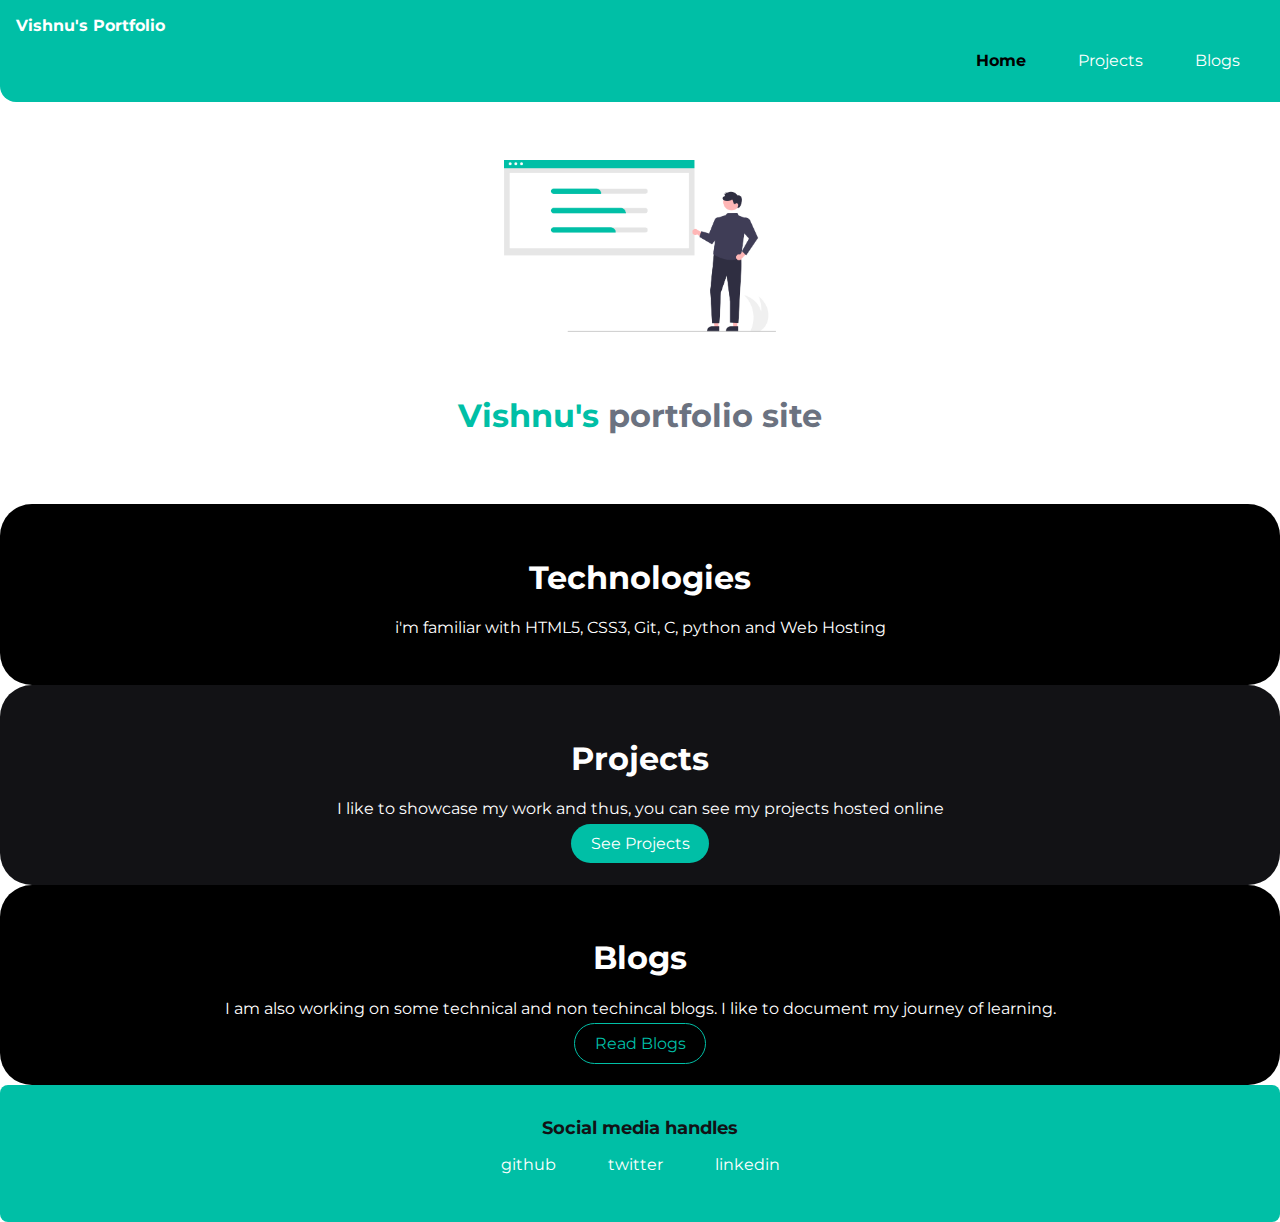
==== index.html @ a8a16262 "Style" ====
<!DOCTYPE html>
<html lang="en">

<head>
    <meta charset="UTF-8">
    <meta http-equiv="X-UA-Compatible" content="IE=edge">
    <meta name="viewport" content="width=device-width, initial-scale=1.0">
    <title>Vishnu-portfolio</title>
    <link href="styles.css" rel="stylesheet">
</head>

<body style="background-color:white">

    <!-- naviagation-bar -->
    <nav class="navigation container">
        <div class="nav-brand"><strong>Vishnu's Portfolio</strong></div>
        <ul class="list-nonbullet navpills">
            <li class="list-inline">
                <a class="link link-active" href="index.html">Home</a>
            </li>
            <li class="list-inline">
                <a class="link" href="projects.html">Projects</a>
            </li>
            <li class="list-inline">
                <a class="link" href="blog.html">Blogs</a>
            </li>
        </ul>
    </nav>
    <!-- header section -->
    <header class="main-head">
            <img class="head-image" src="images/header.png"/>
            <h1 class="head-text"><span class="head-text-highlight">Vishnu's</span> portfolio site</h1>
            </header>
            <section style="background-color:#000000" class="section ow">
                <div class="container center-container">
                    <h1 style="color: white" >Technologies</h1>
                    <p style="color: white" >i'm familiar with HTML5, CSS3, Git, C, python and Web Hosting
                    </p>
                </div>
             
            </section>
            <section style="background-color:#121215" "color: white" class="section ow">
                <div class="container center-container">
                    <h1 style="color: white">Projects</h1>
                <p style="color: white" >I like to showcase my work and thus, you can see my projects hosted online</p>
                </div>
                <a class="link-primary link" href="projects.html">See Projects
                </a> 
            </section>
            <section style="background-color:#000000" class="section ow">
                <div class="container center-container">
                    <h1 style="color: white" >Blogs</h1>
                    <p style="color: white" >I am also working on some technical and non techincal blogs. I like to document my journey of learning.</p>
                </div>
                <a class="link-secondary link" href="blog.html">Read Blogs</a>
            </section>
            <footer class="footer">
                <div style="color:#121215" class="footer-header">Social media handles</div>
            <ul class="list-nonbullet">
                <li class="list-inline"> <a class="link" href="https://github.com/vishnu-chandran">github</a></li>
                <li class="list-inline"><a class="link" href="/">twitter</a></li>
                <li class="list-inline"><a class="link" href="https://bit.ly/3eqM8Mo">linkedin</a></li>
            </ul>
            </footer>
            
</body>

</html>
---- styles.css ----
@import url('https://fonts.googleapis.com/css2?family=Montserrat:wght@500&display=swap');
:root {
    --primary-color:#00BFA6;
    --secondary-color:#6B7280;
    --off-white-color:#F3F4F6;
}
body{
    font-family: 'Montserrat','sans-serif';
    margin: 0px 
/*     max-width: 95%;
    width: 100%; */
     
}
.margin-md {
    margin: 2rem;
}
.container {
    padding-left: 0rem 1rem;
}
.center-container{
  max-width: 900px;
  width: 100%;
  margin: auto;

}
.link{
    box-sizing: border-box;
    padding: 0.5rem 1rem; 
    text-decoration: none;
}
.link-primary{
    max-width: 140px;
    padding: 0.6rem 1.2rem;
    background-color: var(--primary-color);
    color: #fff;
    margin: 1rem auto;
    border-radius: 2rem;
}
.link-secondary {
    max-width: 140px;
    margin: 1rem;
    padding: 0.6rem 1.2rem;
    border-radius: 2rem;
    border: 1px solid var(--primary-color);
    color: var(--primary-color);
}
hr{
    margin:2rem 0rem ;
}
.list-nonbullet{
    list-style:none;
}
.list-inline{
    display: inline;
    padding: 0rem 0.5rem;
}
.navigation {
    background-color:var(--primary-color);
    color: white;
    padding: 1rem;
    border-bottom-left-radius: 1rem;
}
.navigation .link{
    color:white
}
.navigation .navpills{
   text-align: right;
/*   margin: 0.6rem 1rem; */
}
.navigation .navbrand{
    font-weight:bold;
}
.navigation .link-active{
    font-weight: bold;
    color: black;
}
.main-head{
    padding:2rem;
}
.main-head .head-image{
    max-width:350px;
    margin:auto;
    display: block;
}
.main-head .head-text
{
    text-align: center;
    padding: 1rem;
    color: var(--secondary-color)
}
.main-head .head-text .head-text-highlight{
    color: var(--primary-color)
}
.section{
    padding:2rem;
    border-radius: 2rem;
    text-align:center
    
}
.section h1{
    text-align:center ;
}
.ow{
    background-color: var(--off-white-color); 
    
}
.footer{
    background-color: var(--primary-color);
    padding: 2rem 1rem;
    text-align: center;
    color:white;
    border-radius: 0.5rem;
}
.footer .link{
color: white;
}
.footer ul{
    padding-inline-start: 0px;
}
.footer .footer-header{
font-weight: bold;
    font-size: large;
Color:#121215;}
.showcase-blog {
        padding-bottom: 6rem;
      }
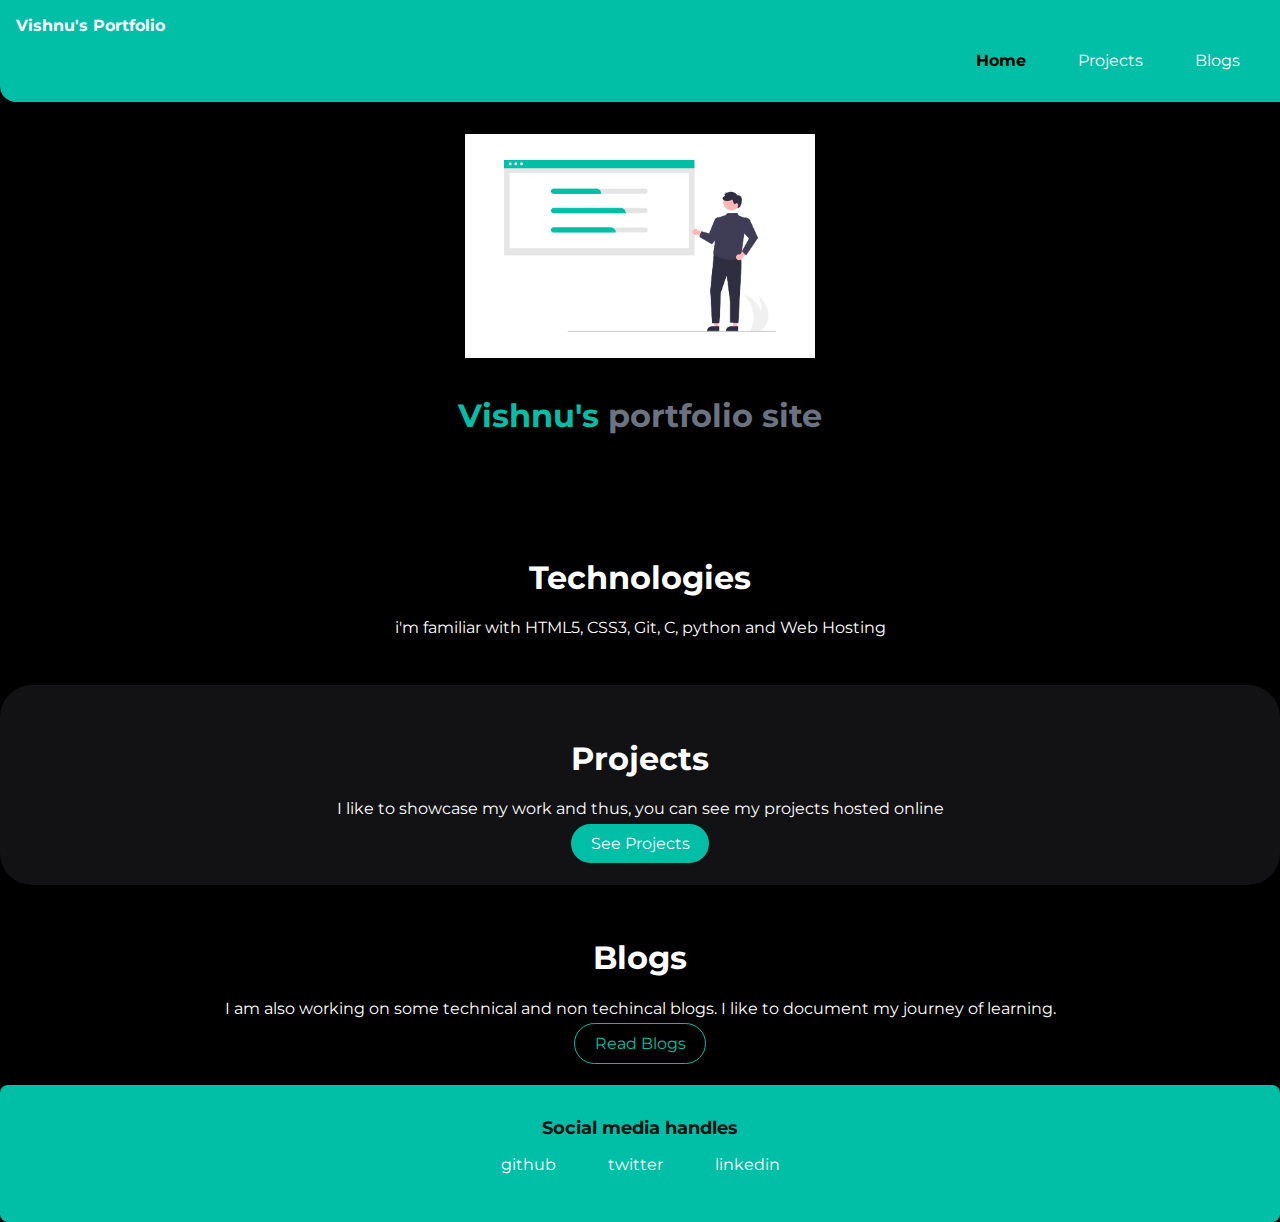
==== commit 31d21b07: "Style" ====
--- a/index.html
+++ b/index.html
@@ -9,7 +9,7 @@
     <link href="styles.css" rel="stylesheet">
 </head>
 
-<body style="background-color:white">
+<body style="background-color:black">
 
     <!-- naviagation-bar -->
     <nav class="navigation container">
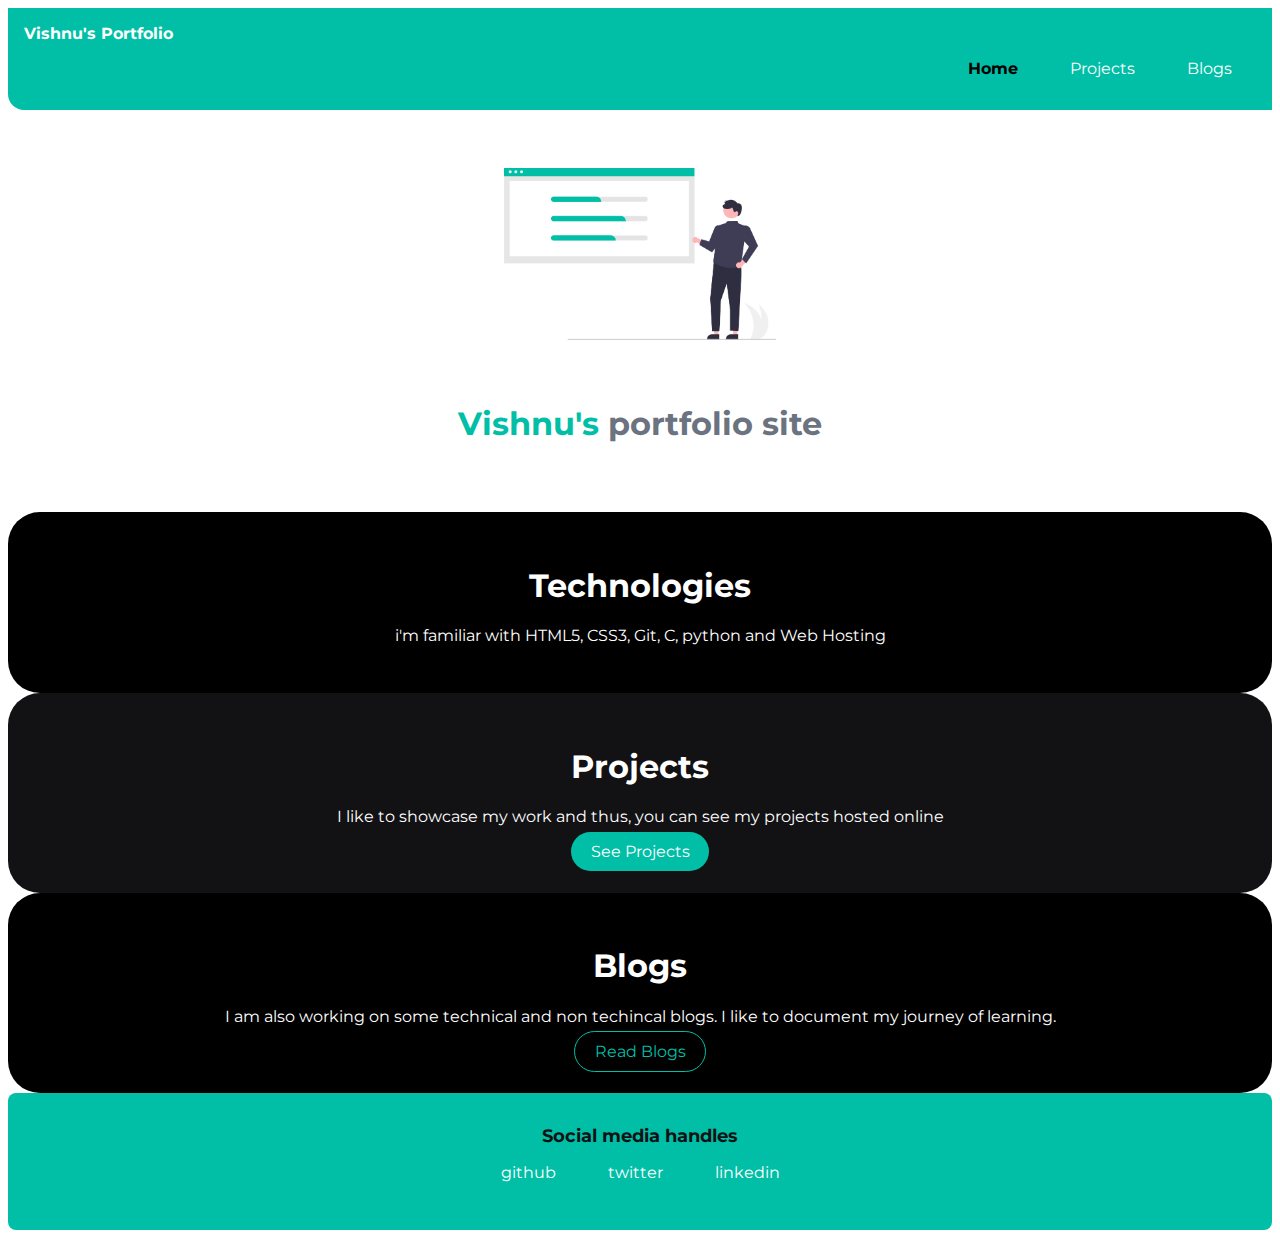
==== commit 6e373ea3: "Style: bg color" ====
--- a/index.html
+++ b/index.html
@@ -9,7 +9,7 @@
     <link href="styles.css" rel="stylesheet">
 </head>
 
-<body style="background-color:black">
+<body>
 
     <!-- naviagation-bar -->
     <nav class="navigation container">
--- a/styles.css
+++ b/styles.css
@@ -9,7 +9,7 @@
     margin: 0px 
 /*     max-width: 95%;
     width: 100%; */
-     
+     background-color:black 
 }
 .margin-md {
     margin: 2rem;
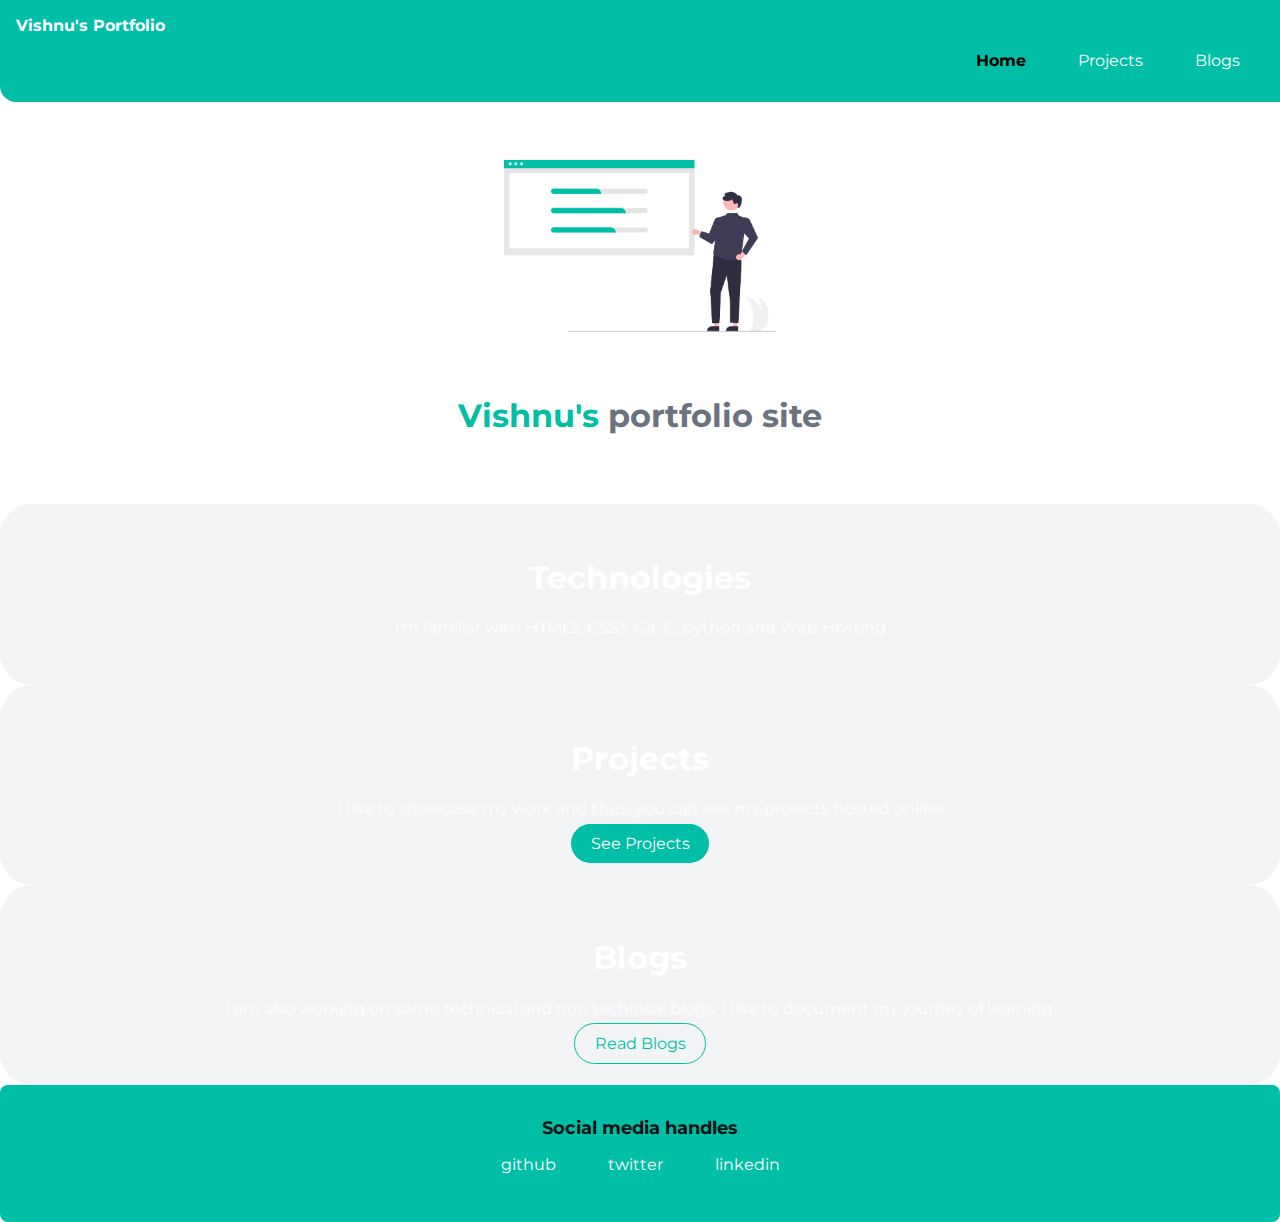
==== commit 96d34db2: "style: update colors of bg" ====
--- a/index.html
+++ b/index.html
@@ -31,7 +31,7 @@
             <img class="head-image" src="images/header.png"/>
             <h1 class="head-text"><span class="head-text-highlight">Vishnu's</span> portfolio site</h1>
             </header>
-            <section style="background-color:#000000" class="section ow">
+            <section class="section ow">
                 <div class="container center-container">
                     <h1 style="color: white" >Technologies</h1>
                     <p style="color: white" >i'm familiar with HTML5, CSS3, Git, C, python and Web Hosting
@@ -39,7 +39,7 @@
                 </div>
              
             </section>
-            <section style="background-color:#121215" "color: white" class="section ow">
+            <section class="section ow">
                 <div class="container center-container">
                     <h1 style="color: white">Projects</h1>
                 <p style="color: white" >I like to showcase my work and thus, you can see my projects hosted online</p>
@@ -47,7 +47,7 @@
                 <a class="link-primary link" href="projects.html">See Projects
                 </a> 
             </section>
-            <section style="background-color:#000000" class="section ow">
+            <section  class="section ow">
                 <div class="container center-container">
                     <h1 style="color: white" >Blogs</h1>
                     <p style="color: white" >I am also working on some technical and non techincal blogs. I like to document my journey of learning.</p>
--- a/styles.css
+++ b/styles.css
@@ -9,7 +9,7 @@
     margin: 0px 
 /*     max-width: 95%;
     width: 100%; */
-     background-color:black 
+    
 }
 .margin-md {
     margin: 2rem;
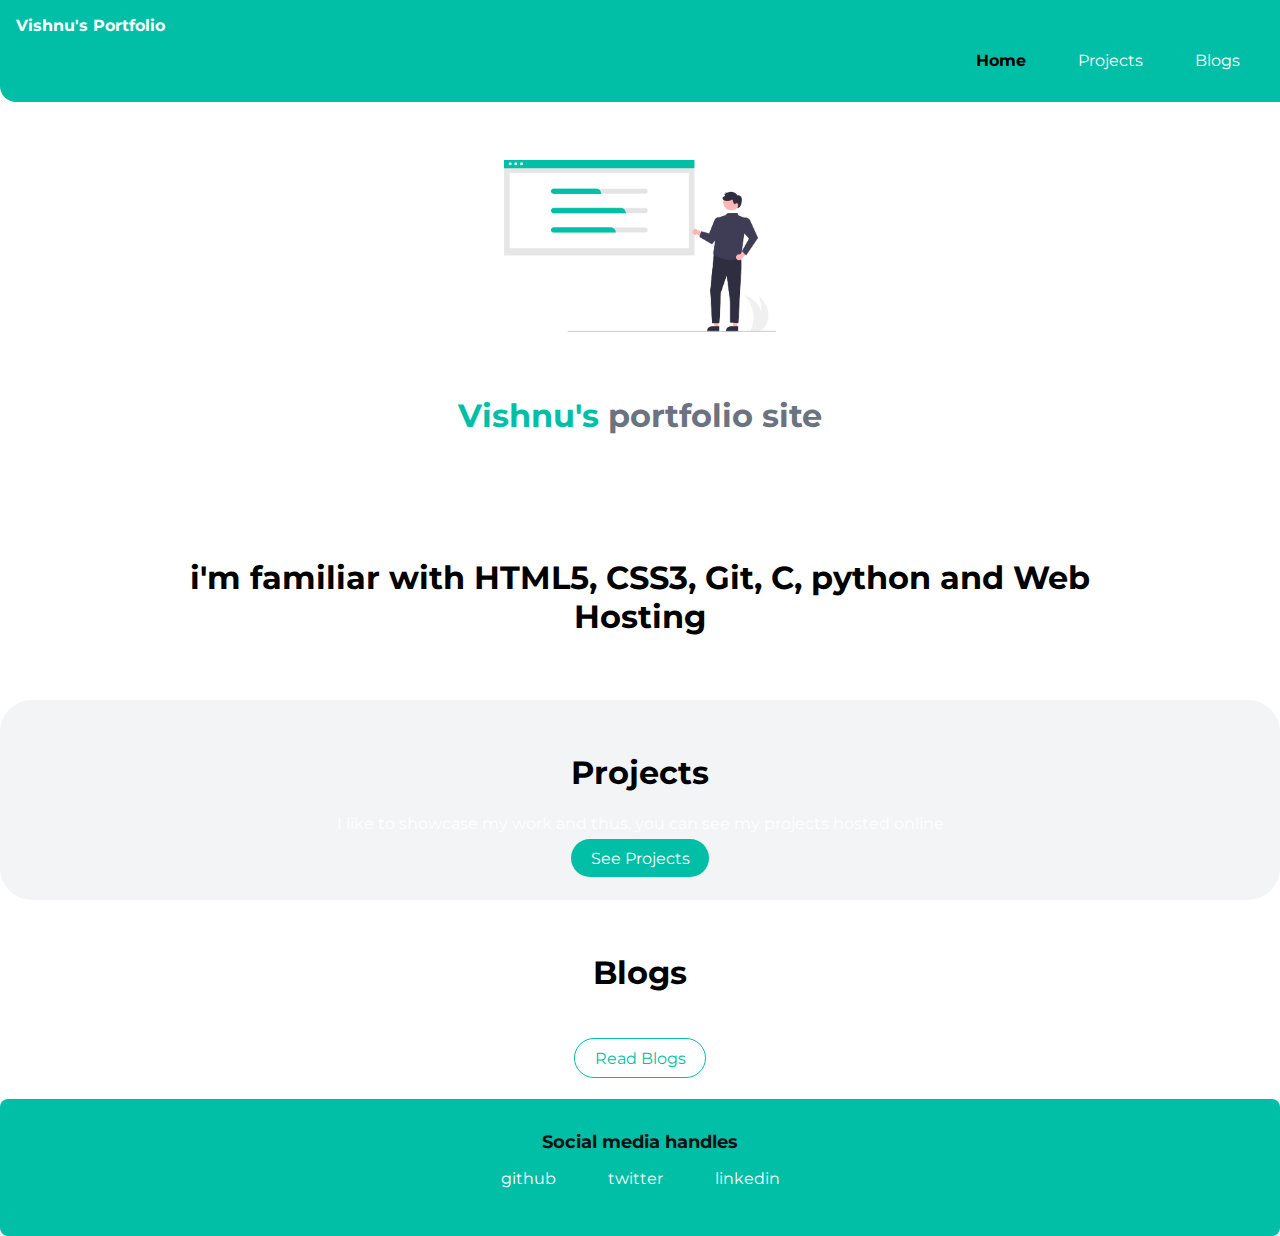
==== commit c799a0fa: "style: section color" ====
--- a/index.html
+++ b/index.html
@@ -31,25 +31,25 @@
             <img class="head-image" src="images/header.png"/>
             <h1 class="head-text"><span class="head-text-highlight">Vishnu's</span> portfolio site</h1>
             </header>
-            <section class="section ow">
+            <section class="section ">
                 <div class="container center-container">
-                    <h1 style="color: white" >Technologies</h1>
-                    <p style="color: white" >i'm familiar with HTML5, CSS3, Git, C, python and Web Hosting
+                    <h1 style="color: black >Technologies</h1>
+                    <p style="color: black" >i'm familiar with HTML5, CSS3, Git, C, python and Web Hosting
                     </p>
                 </div>
              
             </section>
             <section class="section ow">
                 <div class="container center-container">
-                    <h1 style="color: white">Projects</h1>
+                    <h1 style="color: black">Projects</h1>
                 <p style="color: white" >I like to showcase my work and thus, you can see my projects hosted online</p>
                 </div>
                 <a class="link-primary link" href="projects.html">See Projects
                 </a> 
             </section>
-            <section  class="section ow">
+            <section  class="section ">
                 <div class="container center-container">
-                    <h1 style="color: white" >Blogs</h1>
+                    <h1 style="color: black" >Blogs</h1>
                     <p style="color: white" >I am also working on some technical and non techincal blogs. I like to document my journey of learning.</p>
                 </div>
                 <a class="link-secondary link" href="blog.html">Read Blogs</a>
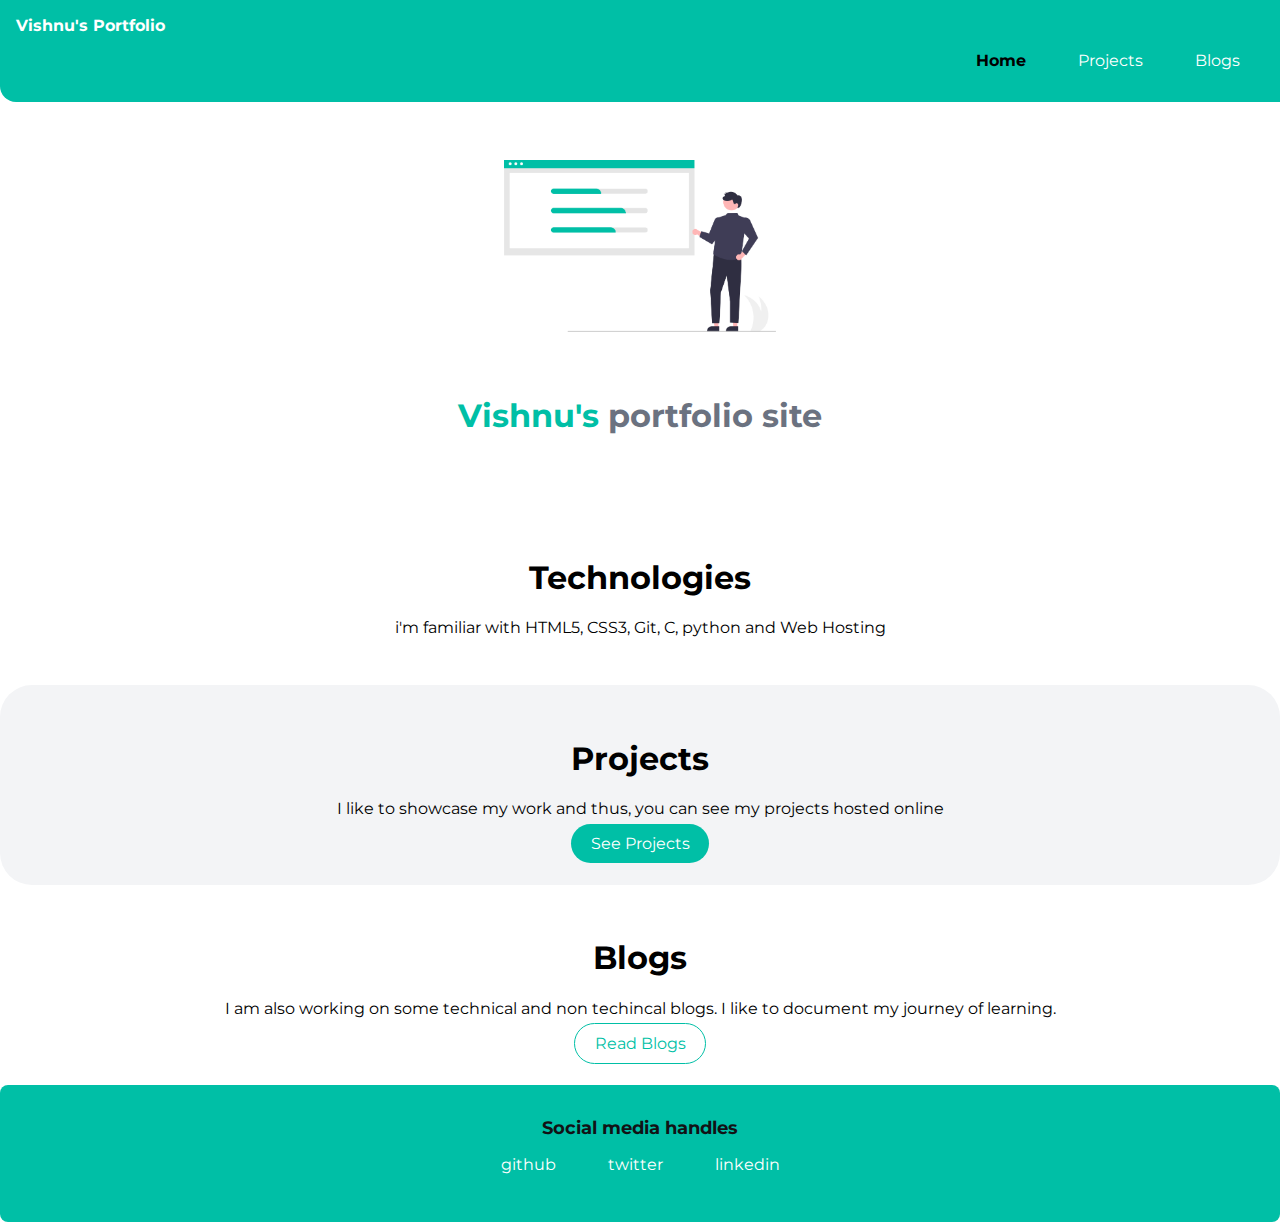
==== commit 33bbd27c: "style: color" ====
--- a/index.html
+++ b/index.html
@@ -33,24 +33,24 @@
             </header>
             <section class="section ">
                 <div class="container center-container">
-                    <h1 style="color: black >Technologies</h1>
-                    <p style="color: black" >i'm familiar with HTML5, CSS3, Git, C, python and Web Hosting
+                    <h1>Technologies</h1>
+                    <p>i'm familiar with HTML5, CSS3, Git, C, python and Web Hosting
                     </p>
                 </div>
              
             </section>
             <section class="section ow">
                 <div class="container center-container">
-                    <h1 style="color: black">Projects</h1>
-                <p style="color: white" >I like to showcase my work and thus, you can see my projects hosted online</p>
+                    <h1>Projects</h1>
+                <p >I like to showcase my work and thus, you can see my projects hosted online</p>
                 </div>
                 <a class="link-primary link" href="projects.html">See Projects
                 </a> 
             </section>
             <section  class="section ">
                 <div class="container center-container">
-                    <h1 style="color: black" >Blogs</h1>
-                    <p style="color: white" >I am also working on some technical and non techincal blogs. I like to document my journey of learning.</p>
+                    <h1>Blogs</h1>
+                    <p >I am also working on some technical and non techincal blogs. I like to document my journey of learning.</p>
                 </div>
                 <a class="link-secondary link" href="blog.html">Read Blogs</a>
             </section>
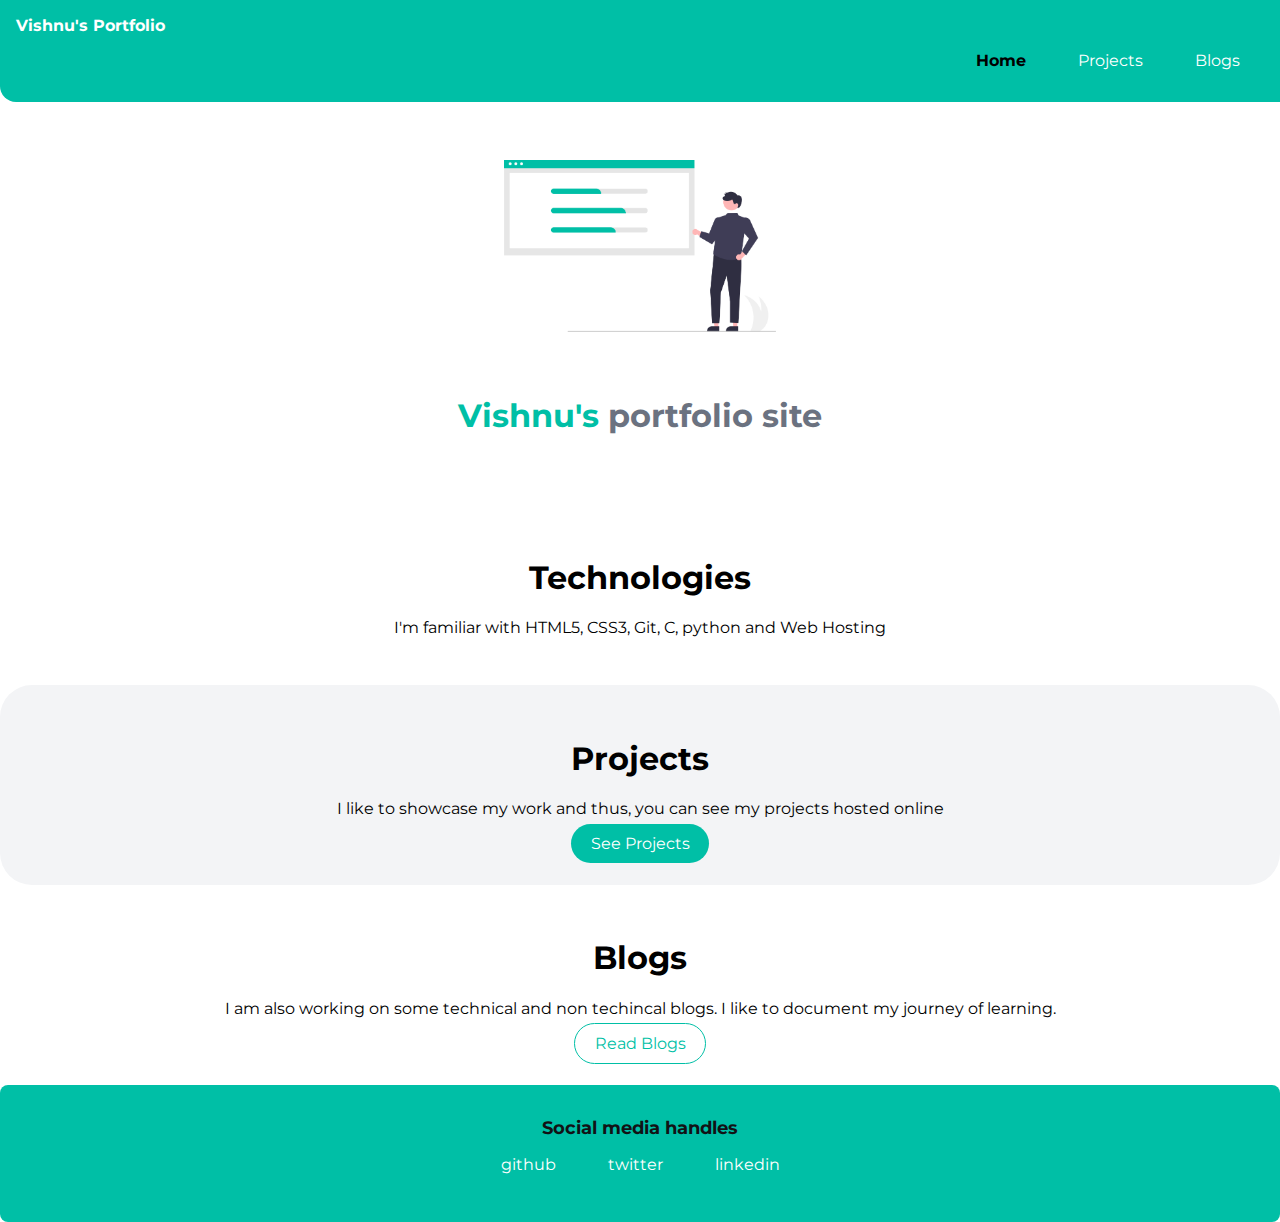
==== commit 57ada36e: "fix: text in section" ====
--- a/index.html
+++ b/index.html
@@ -34,7 +34,7 @@
             <section class="section ">
                 <div class="container center-container">
                     <h1>Technologies</h1>
-                    <p>i'm familiar with HTML5, CSS3, Git, C, python and Web Hosting
+                    <p>I'm familiar with HTML5, CSS3, Git, C, python and Web Hosting
                     </p>
                 </div>
              
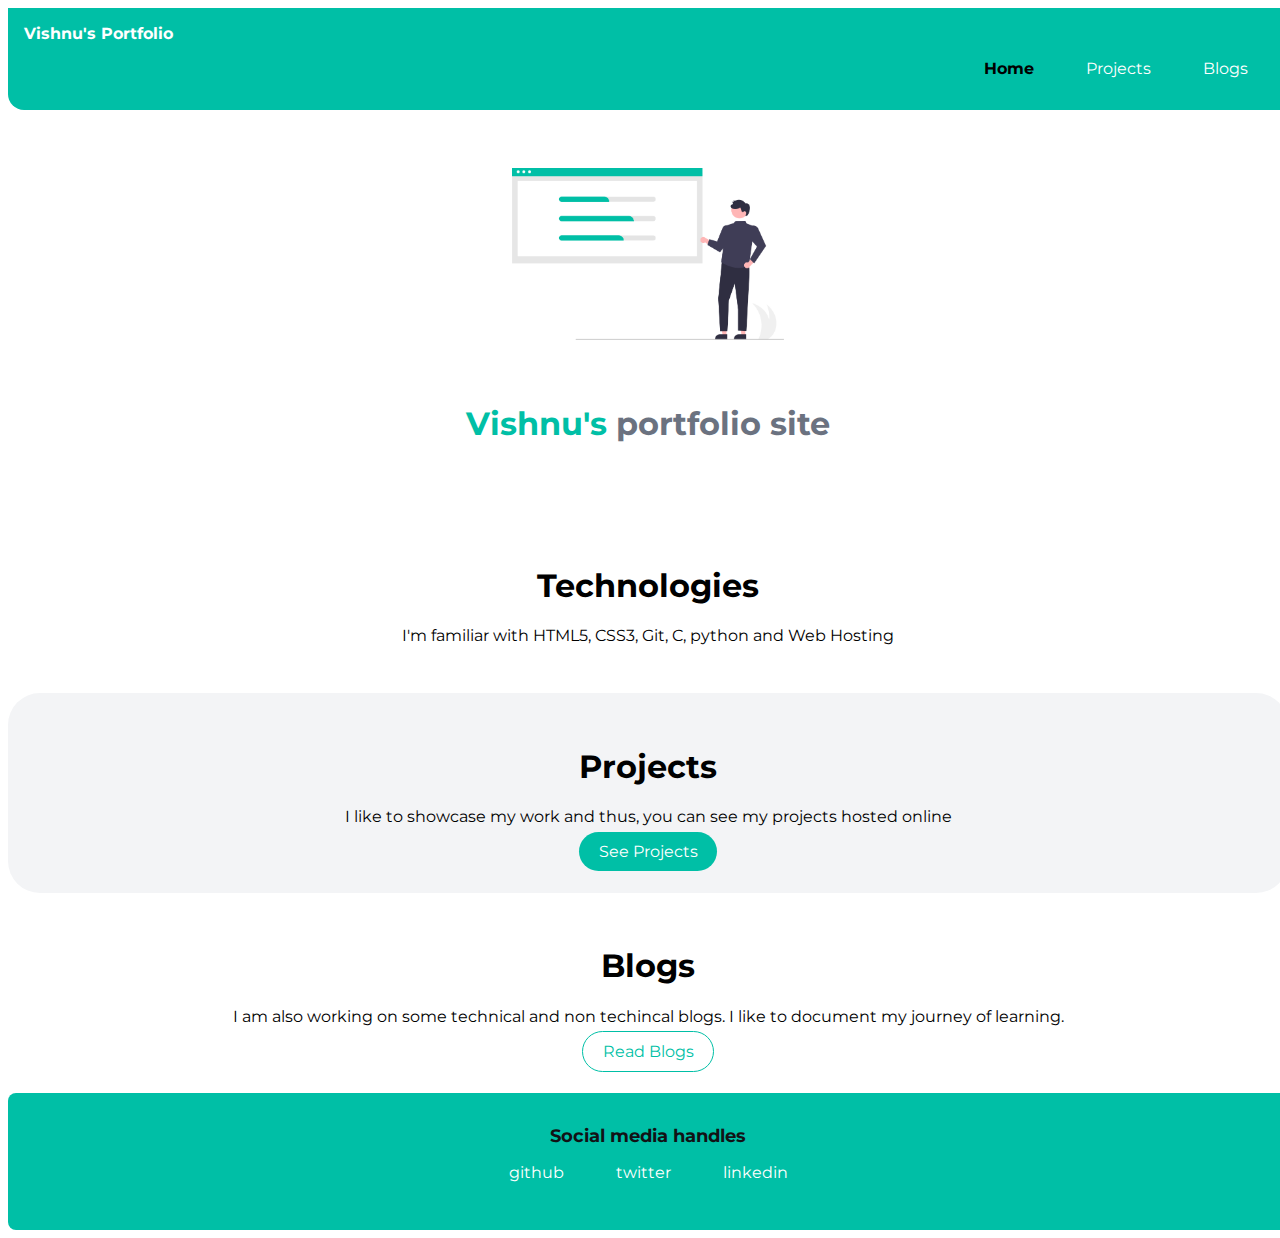
==== commit a6cefa06: "update: twitter link" ====
--- a/index.html
+++ b/index.html
@@ -58,7 +58,7 @@
                 <div style="color:#121215" class="footer-header">Social media handles</div>
             <ul class="list-nonbullet">
                 <li class="list-inline"> <a class="link" href="https://github.com/vishnu-chandran">github</a></li>
-                <li class="list-inline"><a class="link" href="/">twitter</a></li>
+                <li class="list-inline"><a class="link" href="https://twitter.com/its_Vishnu_2001">twitter</a></li>
                 <li class="list-inline"><a class="link" href="https://bit.ly/3eqM8Mo">linkedin</a></li>
             </ul>
             </footer>
--- a/styles.css
+++ b/styles.css
@@ -7,8 +7,8 @@
 body{
     font-family: 'Montserrat','sans-serif';
     margin: 0px 
-/*     max-width: 95%;
-    width: 100%; */
+    max-width: 95%;
+    width: 100%;
     
 }
 .margin-md {
@@ -19,7 +19,7 @@
 }
 .center-container{
   max-width: 900px;
-  width: 100%;
+  width: auto;
   margin: auto;
 
 }
